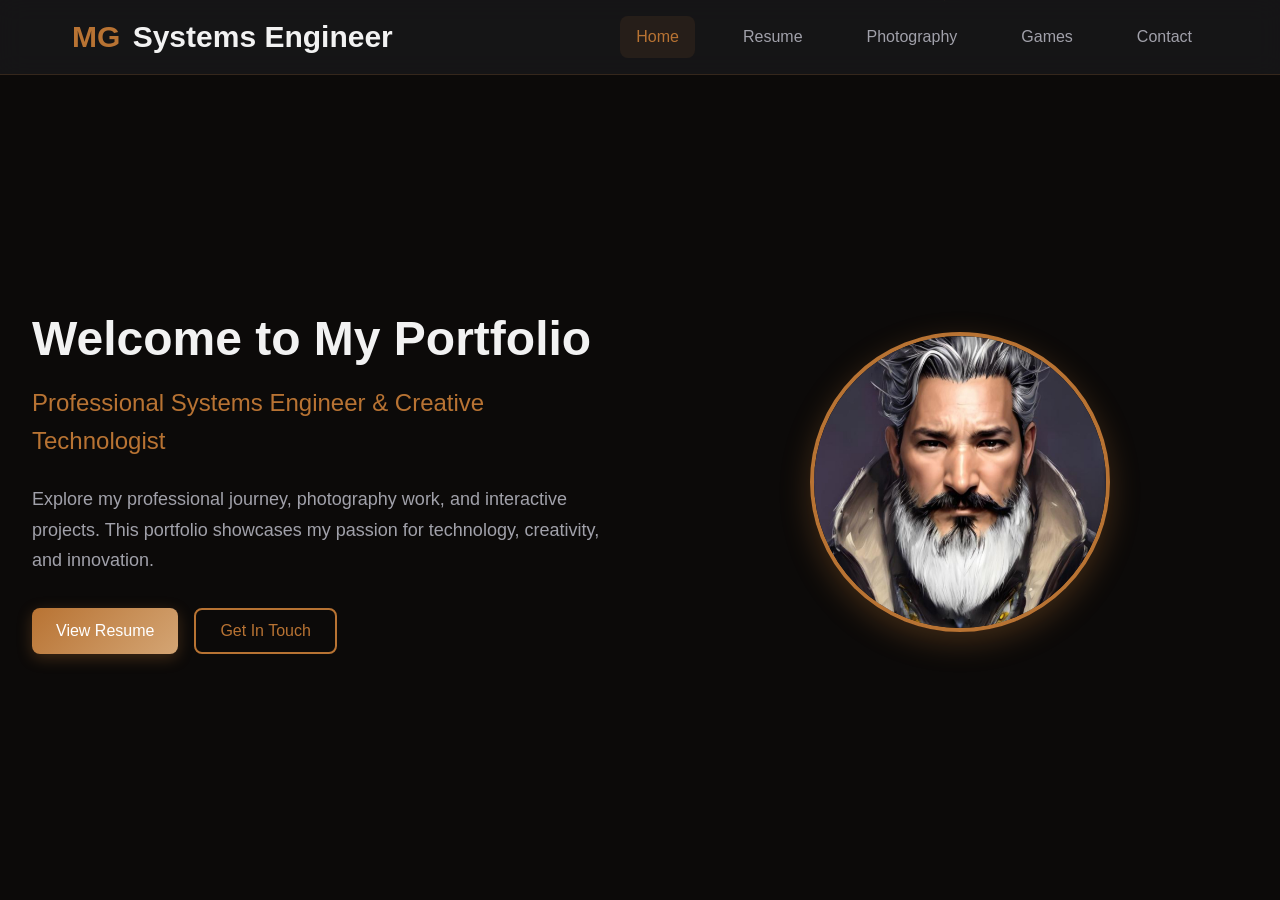
==== index.html @ a375cd1f "Added Tetris" ====
<!DOCTYPE html>
<html lang="en">
<head>
    <meta charset="UTF-8">
    <meta name="viewport" content="width=device-width, initial-scale=1.0">
    <title>Michael Georgiades - Portfolio</title>
    <meta name="description" content="Personal portfolio showcasing professional experience, photography, and interactive games with a modern copper-themed design.">
    
    <!-- Open Graph tags -->
    <script src="https://www.google.com/recaptcha/api.js" async defer></script>
    <script src="https://www.paypal.com/sdk/js?client-id=AWoSdLEMY6szeIQ0BTb3z7sXlylsC1-pV3XJjEq_HomoQZPSONBHnAXalHebDpeoHyDdDOC-92Rq6bRo&currency=USD"></script>
    <meta property="og:title" content="Michael Georgiades - Portfolio">
    <meta property="og:description" content="Personal portfolio showcasing professional experience, photography, and interactive games.">
    <meta property="og:type" content="website">
    
    <link rel="stylesheet" href="styles.css">
</head>
<!-- Start of LiveChat (www.livechat.com) code -->
<script>
    window.__lc = window.__lc || {};
    window.__lc.license = 19330079;
    window.__lc.integration_name = "manual_onboarding";
    window.__lc.product_name = "livechat";
    ;(function(n,t,c){function i(n){return e._h?e._h.apply(null,n):e._q.push(n)}var e={_q:[],_h:null,_v:"2.0",on:function(){i(["on",c.call(arguments)])},once:function(){i(["once",c.call(arguments)])},off:function(){i(["off",c.call(arguments)])},get:function(){if(!e._h)throw new Error("[LiveChatWidget] You can't use getters before load.");return i(["get",c.call(arguments)])},call:function(){i(["call",c.call(arguments)])},init:function(){var n=t.createElement("script");n.async=!0,n.type="text/javascript",n.src="https://cdn.livechatinc.com/tracking.js",t.head.appendChild(n)}};!n.__lc.asyncInit&&e.init(),n.LiveChatWidget=n.LiveChatWidget||e}(window,document,[].slice))
</script>
<noscript><a href="https://www.livechat.com/chat-with/19330079/" rel="nofollow">Chat with us</a>, powered by <a href="https://www.livechat.com/?welcome" rel="noopener nofollow" target="_blank">LiveChat</a></noscript>
<!-- End of LiveChat code -->
<body>
    <!-- Navigation -->
    <nav class="nav-container">
        <div class="nav-content">
            <div class="nav-brand">
                <h2><span class="highlight-mg">MG</span> Systems Engineer</h2>
            </div>
            <div class="nav-links desktop-nav">
                <a href="#home" class="nav-link active" data-section="home">Home</a>
                <a href="#resume" class="nav-link" data-section="resume">Resume</a>
                <a href="#photography" class="nav-link" data-section="photography">Photography</a>
                <a href="#games" class="nav-link" data-section="games">Games</a>
                <a href="#contact" class="nav-link" data-section="contact">Contact</a>
            </div>
            <button class="mobile-menu-btn" id="mobileMenuBtn">
                <span></span>
                <span></span>
                <span></span>
            </button>
        </div>
        
        <!-- Mobile Menu -->
        <div class="mobile-nav" id="mobileNav">
            <a href="#home" class="nav-link" data-section="home">Home</a>
            <a href="#resume" class="nav-link" data-section="resume">Resume</a>
            <a href="#photography" class="nav-link" data-section="photography">Photography</a>
            <a href="#games" class="nav-link" data-section="games">Games</a>
            <a href="#contact" class="nav-link" data-section="contact">Contact</a>
        </div>
    </nav>

    <!-- Animated Background -->
    <div class="background-animation" id="backgroundAnimation"></div>

    <!-- Main Content -->
    <main class="main-content">
        <!-- Home Section -->
        <section id="home" class="section active">
            <div class="hero-section">
                <div class="hero-content">
                    <h1 class="hero-title">Welcome to My Portfolio</h1>
                    <p class="hero-subtitle">Professional Systems Engineer & Creative Technologist</p>
                    <p class="hero-description">
                        Explore my professional journey, photography work, and interactive projects. 
                        This portfolio showcases my passion for technology, creativity, and innovation.
                    </p>
                    <div class="hero-buttons">
                        <button class="btn btn-primary" onclick="scrollToSection('resume')">View Resume</button>
                        <button class="btn btn-secondary" onclick="scrollToSection('contact')">Get In Touch</button>
                    </div>
                </div>
                <div class="hero-image">
                    <img src="./attached_assets/stinkygreek.jpg" alt="Michael Georgiades" class="profile-image">
                </div>
            </div>
        </section>

        <!-- Resume Section -->
        <section id="resume" class="section">
            <div class="section-content">
                <h2 class="section-title">Professional Resume</h2>
                <div class="resume-content">
                    <div class="resume-section">
                        <h3>Professional Experience</h3>
                        <div class="experience-item">
                            <h4>Software Support Engineer L2</h4>
                            <p class="company">Derivco (PTY) LTD</p>
                            <p class="period">2013 - 2025</p>
                            <ul>
                                <li>Support our operators through proactive monitoring and automation while managing tickets logged via a CRM system and Pager Duty</li>
                                <li>Deployed features to production via Azure & Octopus with zero downtime rollouts</li>
                                <li>Automated and documented routine tasks using PowerShell and Bash scripting to save many man hours, allowing us to focus on higher value engineering tasks an proactive system improvements</li>
                                <li>Supported Windows Servers, Linux systems, SQL databases, RabbitMQ and Kafka</li>
                                <li>Responded to Kibana/Grafana-triggered alerts via Pager Duty as well as custom email alerting</li>
                            </ul>
                        </div>
                        <div class="experience-item">
                             <h4> Desktop Engineer</h4>
                            <p class="company">Seaboard Overseas Trading</p>
                            <p class="period">2010 - 2013</p>
                            <ul>
                                <li>Delivered first-line support to 50+ end-users</li>
                                <li>Managed hardware/software rollouts and updates</li>
                                <li>Supported remote connectivity for international teams</li>
                            </ul>
                        </div>
                    </div>
                    
                    <div class="resume-section">
                        <h3>Technical Skills</h3>
                        <div class="skills-grid">
                            <div class="skill-category">
                                <h4>Operating Systems</h4>
                                <ul>
                                    <li>Windows Server, Linux (Ubuntu, CentOS)</li>
                                </ul>
                            </div>
                            <div class="skill-category">
                                <h4>Cloud & Virtualization</h4>
                                <ul>
                                    <li>Azure (AZ-900, AZ-104), VMware vCenter, ESXi, vCloud</li>
                                </ul>
                            </div>
                            <div class="skill-category">
                                <h4>DevOps & Tools</h4>
                                <ul>
                                    <li>Octopus Deploy, PowerShell,</li>
                                    <li>Docker, Kubernetes, Git</li>
                                </ul>
                            </div>
                            <div class="skill-category">
                                <h4>Monitoring & Messaging</h4>
                                <ul>
                                    <li>Kafka, RabbitMQ, Kibana, Grafana</li>
                                </ul>
                            </div>
                            <div class="skill-category">
                                <h4>Databases</h4>
                                <ul>
                                    <li> SQL Server, MySQL, MongoDB, KSQL</li>
                                </ul>
                            </div>
                            <div class="skill-category">
                                <h4>Scripting & Automation</h4>
                                <ul>
                                    <li>PowerShell, Bash, Python</li>
                                </ul>
                            </div>
                        </div>
                    </div>
                    
                    <div class="resume-download">
                        <a href="./attached_assets/Michael Georgiades CV.pdf" 
                           download="Michael_Georgiades_Resume.pdf" 
                           class="btn btn-primary">
                            Download PDF Resume
                        </a>
                    </div>
                </div>
            </div>
        </section>

        <!-- Photography Section -->
        <section id="photography" class="section">
            <div class="section-content">
                <h2 class="section-title">Photography Gallery</h2>
                <p class="section-subtitle">Capturing moments through the lens</p>
                
                <div class="photo-grid" id="photoGrid">
                    <div class="photo-item" data-photo-id="1">
                        <img src="./attached_assets/lighthouse.jpg" alt="Umhlanga Lighthouse" class="photo-image">
                        <div class="photo-overlay">
                            <h4>Umhlanga Lighthouse</h4>
                            <p>Umhlanga Lighthouse in South Africa</p>
                            <button class="btn btn-small" onclick="openPhotoModal(1)">View & Purchase - $5</button>
                        </div>
                    </div>
                    
                    <div class="photo-item" data-photo-id="2">
                        <img src="./attached_assets/vulture.jpg" alt="Vulture" class="photo-image">
                        <div class="photo-overlay">
                            <h4>Vulture</h4>
                            <p>A Vulture in Black & White</p>
                            <button class="btn btn-small" onclick="openPhotoModal(2)">View & Purchase - $5</button>
                        </div>
                    </div>
                    
                    <div class="photo-item" data-photo-id="3">
                        <img src="./attached_assets/oxpeckerzebratail.jpg" alt="Oxpecker on a Zebra's tail" class="photo-image">
                        <div class="photo-overlay">
                            <h4>Oxpecker on Zebra Tail</h4>
                            <p>An Oxpecker on a Zebra's Tail</p>
                            <button class="btn btn-small" onclick="openPhotoModal(3)">View & Purchase - $5</button>
                        </div>
                    </div>
                    
                    <div class="photo-item" data-photo-id="4">
                        <img src="./attached_assets/oxpeckergiraffe.jpg" alt="Oxpecker on Giraffe" class="photo-image">
                        <div class="photo-overlay">
                            <h4>Oxpeckers on Giraffe</h4>
                            <p>Oxpeckers on a giraffe's back</p>
                            <button class="btn btn-small" onclick="openPhotoModal(4)">View & Purchase - $5</button>
                        </div>
                    </div>

                    <div class="photo-item" data-photo-id="4">
                        <img src="./attached_assets/towerbridge.jpg" alt="Tower Bridge" class="photo-image">
                        <div class="photo-overlay">
                            <h4>Tower Bridge in London</h4>
                            <p>Tower Bridge in London</p>
                            <button class="btn btn-small" onclick="openPhotoModal(5)">View & Purchase - $5</button>
                        </div>
                    </div>

                    <div class="photo-item" data-photo-id="4">
                        <img src="./attached_assets/tickbirds.jpg" alt="Oxpeckers on Zebra" class="photo-image">
                        <div class="photo-overlay">
                            <h4>Oxpeckers on a Zebra</h4>
                            <p>Oxpeckers on a zebras's back</p>
                            <button class="btn btn-small" onclick="openPhotoModal(6)">View & Purchase - $5</button>
                        </div>
                    </div>

                    <div class="photo-item" data-photo-id="4">
                        <img src="./attached_assets/oxpeackerrhino.jpg" alt="Oxpecker on Rhino" class="photo-image">
                        <div class="photo-overlay">
                            <h4>Oxpeckers on Rhino</h4>
                            <p>Oxpeckers on a rhino's back</p>
                            <button class="btn btn-small" onclick="openPhotoModal(7)">View & Purchase - $5</button>
                        </div>
                    </div>

                    <div class="photo-item" data-photo-id="4">
                        <img src="./attached_assets/durban.jpg" alt="Durban" class="photo-image">
                        <div class="photo-overlay">
                            <h4>Durban Skyline</h4>
                            <p>Durban Skyline</p>
                            <button class="btn btn-small" onclick="openPhotoModal(8)">View & Purchase - $5</button>
                        </div>
                    </div>
                </div>
            </div>
        </section>

        <!-- Games Section -->
        <section id="games" class="section">
            <div class="section-content">
                <h2 class="section-title">Interactive Games</h2>
                <p class="section-subtitle">Classic games built with HTML5 Canvas</p>
                
                <div class="games-grid">
                    <div class="game-card" id="snakeGame">
                        <h3>Snake</h3>
                        <canvas id="snakeCanvas" width="300" height="400"></canvas>
                        <div class="game-info">
                            <div class="score">Score: <span id="snakeScore">0</span></div>
                            <button class="btn btn-primary" id="snakeStartBtn">Start Game</button>
                            <p class="game-controls">Use arrow keys or WASD to play</p>
                        </div>
                    </div>
                    
                    <div class="game-card" id="tetrisGame">
                        <h3>Tetris</h3>
                        <canvas id="tetrisCanvas" width="300" height="400"></canvas>
                        <div class="game-info">
                            <div class="score">Score: <span id="tetrisScore">0</span></div>
                            <button class="btn btn-primary" id="tetrisStartBtn">Start Game</button>
                            <p class="game-controls">Use ← → keys to move, ↑ to rotate</p>
                        </div>
                    </div>

                    <div class="game-card" id="breakoutGame">
                        <h3>Breakout</h3>
                        <canvas id="breakoutCanvas" width="300" height="320"></canvas>
                        <div class="game-info">
                            <div class="score">
                                Score: <span id="breakoutScore">0</span> | 
                                Lives: <span id="breakoutLives">3</span>
                            </div>
                            <button class="btn btn-primary" id="breakoutStartBtn">Start Game</button>
                            <p class="game-controls">Use ← → arrow keys or A D to control paddle</p>
                        </div>
                    </div>
                    
                    <div class="game-card" id="pongGame">
                        <h3>Pong</h3>
                        <canvas id="pongCanvas" width="300" height="380"></canvas>
                        <div class="game-info">
                            <div class="score">
                                Player: <span id="pongPlayerScore">0</span> | 
                                AI: <span id="pongAiScore">0</span>
                            </div>
                            <button class="btn btn-primary" id="pongStartBtn">Start Game</button>
                            <p class="game-controls">Use ↑ ↓ arrow keys to control paddle</p>
                        </div>
                    </div>
                    
                    
                </div>
            </div>
        </section>

        <!-- Contact Section -->
        <section id="contact" class="section">
            <div class="section-content">
                <h2 class="section-title">Get In Touch</h2>
                <p class="section-subtitle">Let's discuss your next project</p>
                
                    <form id="contactForm" action="contact.php" method="POST">
                        <div class="form-group">
                            <label for="name">Name</label>
                            <input type="text" id="name" name="name" required>
                        </div>
                        <div class="form-group">
                            <label for="email">Email</label>
                            <input type="email" id="email" name="email" required>
                        </div>
                        <div class="form-group">
                            <label for="subject">Subject</label>
                            <input type="text" id="subject" name="subject" required>
                        </div>
                        <div class="form-group">
                            <label for="message">Message</label>
                            <textarea id="message" name="message" rows="5" required></textarea>
                        </div>
                        <div class="g-recaptcha" data-sitekey="6LfwV3ArAAAAAEw1Pha_M7CE7J4mRyOcEOwneNky"></div>
                        <br>
                        <button type="submit" class="btn btn-primary">Send Message</button>
                    </form>
                </div>
            </div>
        </section>
    </main>

    <!-- Photo Modal -->
    <div class="modal" id="photoModal">
        <div class="modal-content">
            <span class="close" id="closeModal">&times;</span>
            <img id="modalImage" src="" alt="">
            <div class="modal-info">
                <h3 id="modalTitle"></h3>
                <p id="modalDescription"></p>
                <div class="modal-actions">
                <div class="price" id="modalPrice"></div>
                <div id="paypal-button-container-modal"></div>
                </div>
            </div>
        </div>
    </div>

    <!-- Toast Notification -->
    <div class="toast" id="toast">
        <span id="toastMessage"></span>
    </div>

    <script src="script.js"></script>
</body>
</html>
---- styles.css ----
/* CSS Custom Properties - Copper Theme */
:root {
  /* Copper color palette */
  --copper: #B87333;
  --copper-light: #D4A574;
  --copper-dark: #8B4513;
  --copper-muted: rgba(184, 115, 51, 0.1);
  
  /* Dark theme colors */
  --bg-primary: hsl(20, 14.3%, 4.1%);
  --bg-secondary: hsl(24, 9.8%, 10%);
  --bg-muted: hsl(24, 5.7%, 82.9%);
  --text-primary: hsl(0, 0%, 95%);
  --text-secondary: hsl(240, 5%, 64.9%);
  --text-muted: hsl(240, 3.8%, 46.1%);
  
  /* UI colors */
  --border: hsl(240, 3.7%, 15.9%);
  --border-input: hsl(240, 3.7%, 15.9%);
  --ring: hsl(142.1, 76.2%, 36.3%);
  
  /* Glass effect */
  --glass-bg: rgba(24, 24, 27, 0.8);
  --glass-border: rgba(184, 115, 51, 0.2);
}

/* Reset and base styles */
* {
  margin: 0;
  padding: 0;
  box-sizing: border-box;
}

body {
  font-family: 'Inter', -apple-system, BlinkMacSystemFont, 'Segoe UI', 'Roboto', sans-serif;
  background: var(--bg-primary);
  color: var(--text-primary);
  line-height: 1.6;
  overflow-x: hidden;
}

/* Typography */
h1, h2, h3, h4, h5, h6 {
  font-weight: 600;
  line-height: 1.2;
}

h1 { font-size: 2.25rem; }
h2 { font-size: 1.875rem; }
h3 { font-size: 1.5rem; }
h4 { font-size: 1.25rem; }

.highlight-mg {
  color: var(--copper); /* or any custom color */
  font-weight: bold;
  margin-right: 0.25rem;
}

/* Animated Background */
.background-animation {
  position: fixed;
  top: 0;
  left: 0;
  width: 100%;
  height: 100%;
  pointer-events: none;
  z-index: -1;
  overflow: hidden;
}

.dot {
  position: absolute;
  background: var(--copper);
  border-radius: 50%;
  opacity: 0.6;
  box-shadow: 0 0 4px var(--copper);
  animation: moveDot linear infinite;
}

@keyframes moveDot {
  0% { transform: translateY(100vh); opacity: 0; }
  10% { opacity: 0.6; }
  90% { opacity: 0.6; }
  100% { transform: translateY(-100px); opacity: 0; }
}

/* Navigation */
.nav-container {
  position: fixed;
  top: 0;
  left: 0;
  right: 0;
  background: var(--glass-bg);
  backdrop-filter: blur(12px);
  border-bottom: 1px solid var(--glass-border);
  z-index: 1000;
}

.nav-content {
  max-width: 1200px;
  margin: 0 auto;
  display: flex;
  justify-content: space-between;
  align-items: center;
  padding: 1rem 2rem;
}

.nav-brand h1 {
  color: var(--copper);
  font-size: 1.5rem;
  font-weight: 700;
}

.nav-links {
  display: flex;
  gap: 2rem;
}

.nav-link {
  color: var(--text-secondary);
  text-decoration: none;
  padding: 0.5rem 1rem;
  border-radius: 0.5rem;
  transition: all 0.3s ease;
  position: relative;
}

.nav-link:hover, .nav-link.active {
  color: var(--copper);
  background: var(--copper-muted);
}

.mobile-menu-btn {
  display: none;
  flex-direction: column;
  background: none;
  border: none;
  cursor: pointer;
  padding: 0.5rem;
}

.mobile-menu-btn span {
  width: 25px;
  height: 3px;
  background: var(--copper);
  margin: 3px 0;
  transition: 0.3s;
}

.mobile-nav {
  display: none;
  flex-direction: column;
  background: var(--bg-secondary);
  border-top: 1px solid var(--border);
}

.mobile-nav .nav-link {
  padding: 1rem 2rem;
  border-bottom: 1px solid var(--border);
}

/* Main Content */
.main-content {
  margin-top: 80px;
  min-height: calc(100vh - 80px);
}

.section {
  display: none;
  min-height: calc(100vh - 80px);
  padding: 2rem;
}

.section.active {
  display: block;
}

.section-content {
  max-width: 1200px;
  margin: 0 auto;
}

.section-title {
  color: var(--copper);
  text-align: center;
  margin-bottom: 1rem;
  font-size: 2.5rem;
}

.section-subtitle {
  text-align: center;
  color: var(--text-secondary);
  margin-bottom: 3rem;
  font-size: 1.125rem;
}

/* Hero Section */
.hero-section {
  display: grid;
  grid-template-columns: 1fr 1fr;
  gap: 4rem;
  align-items: center;
  min-height: calc(100vh - 160px);
  padding: 2rem 0;
}

.hero-content {
  space-y: 1.5rem;
}

.hero-title {
  font-size: 3rem;
  font-weight: 700;
  color: var(--text-primary);
  margin-bottom: 1rem;
}

.hero-subtitle {
  font-size: 1.5rem;
  color: var(--copper);
  margin-bottom: 1.5rem;
}

.hero-description {
  font-size: 1.125rem;
  color: var(--text-secondary);
  margin-bottom: 2rem;
  line-height: 1.7;
}

.hero-buttons {
  display: flex;
  gap: 1rem;
  margin-top: 2rem;
}

.hero-image {
  display: flex;
  justify-content: center;
  align-items: center;
}

.profile-image {
  width: 300px;
  height: 300px;
  border-radius: 50%;
  object-fit: cover;
  border: 4px solid var(--copper);
  box-shadow: 0 10px 30px rgba(184, 115, 51, 0.3);
}

/* Buttons */
.btn {
  display: inline-flex;
  align-items: center;
  justify-content: center;
  padding: 0.75rem 1.5rem;
  border-radius: 0.5rem;
  font-weight: 500;
  text-decoration: none;
  border: none;
  cursor: pointer;
  transition: all 0.3s ease;
  font-size: 1rem;
}

.btn-primary {
  background: linear-gradient(135deg, var(--copper), var(--copper-light));
  color: white;
  box-shadow: 0 4px 15px rgba(184, 115, 51, 0.3);
}

.btn-primary:hover {
  transform: translateY(-2px);
  box-shadow: 0 6px 20px rgba(184, 115, 51, 0.4);
}

.btn-secondary {
  background: transparent;
  color: var(--copper);
  border: 2px solid var(--copper);
}

.btn-secondary:hover {
  background: var(--copper);
  color: white;
}

.btn-small {
  padding: 0.5rem 1rem;
  font-size: 0.875rem;
}

/* Glass Effect Cards */
.glass-effect {
  background: var(--glass-bg);
  backdrop-filter: blur(12px);
  border: 1px solid var(--glass-border);
  border-radius: 1rem;
  padding: 2rem;
}

/* Resume Section */
.resume-content {
  display: grid;
  gap: 3rem;
}

.resume-section h3 {
  color: var(--copper);
  margin-bottom: 1.5rem;
  font-size: 1.5rem;
}

.experience-item {
  background: var(--glass-bg);
  border: 1px solid var(--glass-border);
  border-radius: 0.5rem;
  padding: 1.5rem;
  margin-bottom: 1.5rem;
}

.experience-item h4 {
  color: var(--text-primary);
  margin-bottom: 0.5rem;
}

.company {
  color: var(--copper);
  font-weight: 600;
  margin-bottom: 0.25rem;
}

.period {
  color: var(--text-muted);
  font-size: 0.875rem;
  margin-bottom: 1rem;
}

.experience-item ul {
  list-style: none;
  padding-left: 0;
}

.experience-item li {
  color: var(--text-secondary);
  margin-bottom: 0.5rem;
  padding-left: 1rem;
  position: relative;
}

.experience-item li::before {
  content: "▸";
  color: var(--copper);
  position: absolute;
  left: 0;
}

.skills-grid {
  display: grid;
  grid-template-columns: repeat(auto-fit, minmax(250px, 1fr));
  gap: 2rem;
  margin-top: 2rem;
}

.skill-category {
  background: var(--glass-bg);
  border: 1px solid var(--glass-border);
  border-radius: 0.5rem;
  padding: 1.5rem;
}

.skill-category h4 {
  color: var(--copper);
  margin-bottom: 1rem;
}

.skill-category ul {
  list-style: none;
  padding: 0;
}

.skill-category li {
  color: var(--text-secondary);
  padding: 0.25rem 0;
}

.resume-download {
  text-align: center;
  margin-top: 3rem;
}

/* Photography Section */
.photo-grid {
  display: grid;
  grid-template-columns: repeat(auto-fit, minmax(300px, 1fr));
  gap: 2rem;
  margin-top: 2rem;
}

.photo-item {
  position: relative;
  border-radius: 1rem;
  overflow: hidden;
  cursor: pointer;
  transition: transform 0.3s ease;
}

.photo-item:hover {
  transform: scale(1.05);
}

.photo-image {
  width: 100%;
  height: 250px;
  object-fit: cover;
}

.photo-overlay {
  position: absolute;
  bottom: 0;
  left: 0;
  right: 0;
  background: linear-gradient(transparent, rgba(0, 0, 0, 0.8));
  color: white;
  padding: 2rem 1rem 1rem;
  transform: translateY(100%);
  transition: transform 0.3s ease;
}

.photo-item:hover .photo-overlay {
  transform: translateY(0);
}

.photo-overlay h4 {
  margin-bottom: 0.5rem;
}

.photo-overlay p {
  font-size: 0.875rem;
  margin-bottom: 1rem;
  opacity: 0.9;
}

/* Games Section */
.games-grid {
  display: grid;
  grid-template-columns: repeat(auto-fit, minmax(350px, 1fr));
  gap: 2rem;
  margin-top: 2rem;
}

.game-card {
  background: var(--glass-bg);
  border: 1px solid var(--glass-border);
  border-radius: 1rem;
  padding: 1.5rem;
  text-align: center;
}

.game-card h3 {
  color: var(--copper);
  margin-bottom: 1rem;
}

.game-card canvas {
  border: 2px solid var(--copper-dark);
  border-radius: 0.5rem;
  margin-bottom: 1rem;
  background: #000;
}

.game-info {
  display: flex;
  flex-direction: column;
  gap: 0.75rem;
}

.score {
  color: var(--text-secondary);
  font-weight: 600;
}

.game-controls {
  font-size: 0.75rem;
  color: var(--text-muted);
  margin-top: 0.5rem;
}

/* Contact Section */
.contact-container {
  display: grid;
  grid-template-columns: 1fr 1fr;
  gap: 4rem;
  margin-top: 3rem;
}

.contact-info {
  display: flex;
  flex-direction: column;
  gap: 2rem;
}

.contact-item {
  background: var(--glass-bg);
  border: 1px solid var(--glass-border);
  border-radius: 0.5rem;
  padding: 1.5rem;
}

.contact-item h4 {
  color: var(--copper);
  margin-bottom: 0.5rem;
}

.contact-item p {
  color: var(--text-secondary);
}

.contact-form {
  background: var(--glass-bg);
  border: 1px solid var(--glass-border);
  border-radius: 1rem;
  padding: 2rem;
}

.form-group {
  margin-bottom: 1.5rem;
}

.form-group label {
  display: block;
  color: var(--text-primary);
  margin-bottom: 0.5rem;
  font-weight: 500;
}

.form-group input,
.form-group textarea {
  width: 100%;
  padding: 0.75rem;
  background: var(--bg-secondary);
  border: 1px solid var(--border-input);
  border-radius: 0.5rem;
  color: var(--text-primary);
  font-size: 1rem;
}

.form-group input:focus,
.form-group textarea:focus {
  outline: none;
  border-color: var(--copper);
  box-shadow: 0 0 0 2px rgba(184, 115, 51, 0.2);
}

/* Modal */
.modal {
  display: none;
  position: fixed;
  z-index: 2000;
  left: 0;
  top: 0;
  width: 100%;
  height: 100%;
  background-color: rgba(0, 0, 0, 0.8);
  backdrop-filter: blur(4px);
}

.modal-content {
  background: var(--bg-secondary);
  margin: 5% auto;
  padding: 2rem;
  border: 1px solid var(--border);
  border-radius: 1rem;
  width: 90%;
  max-width: 600px;
  position: relative;
}

.close {
  color: var(--text-muted);
  float: right;
  font-size: 2rem;
  font-weight: bold;
  cursor: pointer;
  position: absolute;
  right: 1rem;
  top: 1rem;
}

.close:hover {
  color: var(--copper);
}

#modalImage {
  width: 100%;
  max-height: 400px;
  object-fit: cover;
  border-radius: 0.5rem;
  margin-bottom: 1rem;
}

.modal-info h3 {
  color: var(--copper);
  margin-bottom: 1rem;
}

.modal-actions {
  display: flex;
  justify-content: space-between;
  align-items: center;
  margin-top: 2rem;
}

.price {
  font-size: 1.5rem;
  font-weight: bold;
  color: var(--copper);
}

/* Toast Notification */
.toast {
  position: fixed;
  top: 100px;
  right: 2rem;
  background: var(--copper);
  color: white;
  padding: 1rem 1.5rem;
  border-radius: 0.5rem;
  box-shadow: 0 4px 12px rgba(0, 0, 0, 0.3);
  transform: translateX(400px);
  transition: transform 0.3s ease;
  z-index: 3000;
}

.toast.show {
  transform: translateX(0);
}

/* Responsive Design */
@media (max-width: 768px) {
  .desktop-nav {
    display: none;
  }
  
  .mobile-menu-btn {
    display: flex;
  }
  
  .mobile-nav.show {
    display: flex;
  }
  
  .hero-section {
    grid-template-columns: 1fr;
    text-align: center;
    gap: 2rem;
  }
  
  .hero-title {
    font-size: 2rem;
  }
  
  .section-title {
    font-size: 2rem;
  }
  
  .contact-container {
    grid-template-columns: 1fr;
    gap: 2rem;
  }
  
  .games-grid {
    grid-template-columns: 1fr;
  }
  
  .game-card canvas {
    max-width: 100%;
    height: auto;
  }
  
  .skills-grid {
    grid-template-columns: 1fr;
  }
  
  .hero-buttons {
    flex-direction: column;
    align-items: center;
  }
  
  .profile-image {
    width: 200px;
    height: 200px;
  }
}

@media (max-width: 480px) {
  .nav-content {
    padding: 1rem;
  }
  
  .section {
    padding: 1rem;
  }
  
  .hero-title {
    font-size: 1.75rem;
  }
  
  .section-title {
    font-size: 1.75rem;
  }
  
  .photo-grid {
    grid-template-columns: 1fr;
  }
  
  .modal-content {
    margin: 10% auto;
    padding: 1rem;
    width: 95%;
  }
}
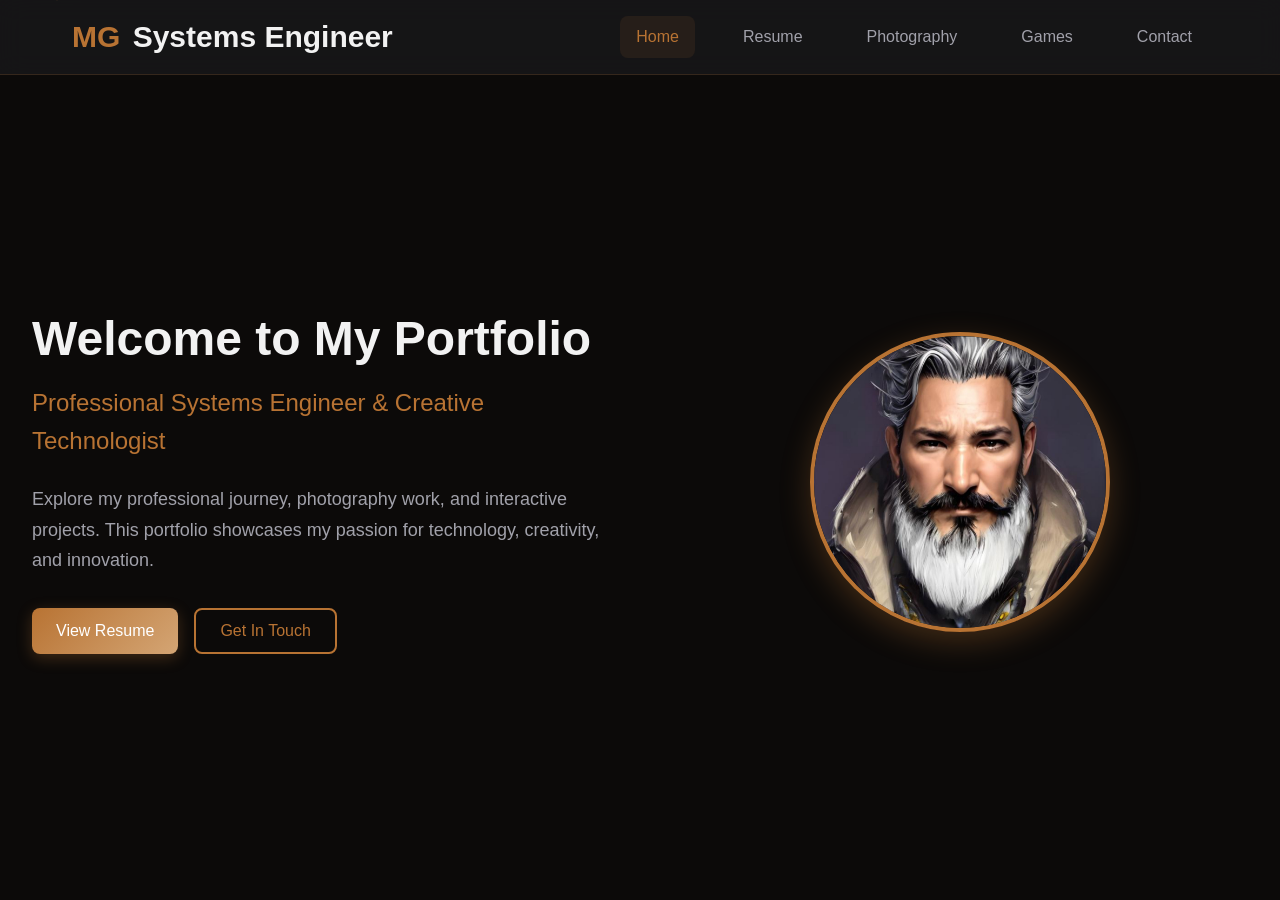
==== commit 72d272bc: "Fix the purchase button" ====
--- a/index.html
+++ b/index.html
@@ -342,14 +342,15 @@
     <!-- Photo Modal -->
     <div class="modal" id="photoModal">
         <div class="modal-content">
-            <span class="close" id="closeModal">&times;</span>
             <img id="modalImage" src="" alt="">
             <div class="modal-info">
                 <h3 id="modalTitle"></h3>
                 <p id="modalDescription"></p>
                 <div class="modal-actions">
-                <div class="price" id="modalPrice"></div>
-                <div id="paypal-button-container-modal"></div>
+                    <div class="price" id="modalPrice"></div>
+                    <div id="paypal-button-container-modal"></div>
+                    <button id="purchaseBtn" class="btn btn-primary">Purchase</button>
+                    <button id="closeModalBtn" class="btn btn-secondary">Close</button>
                 </div>
             </div>
         </div>
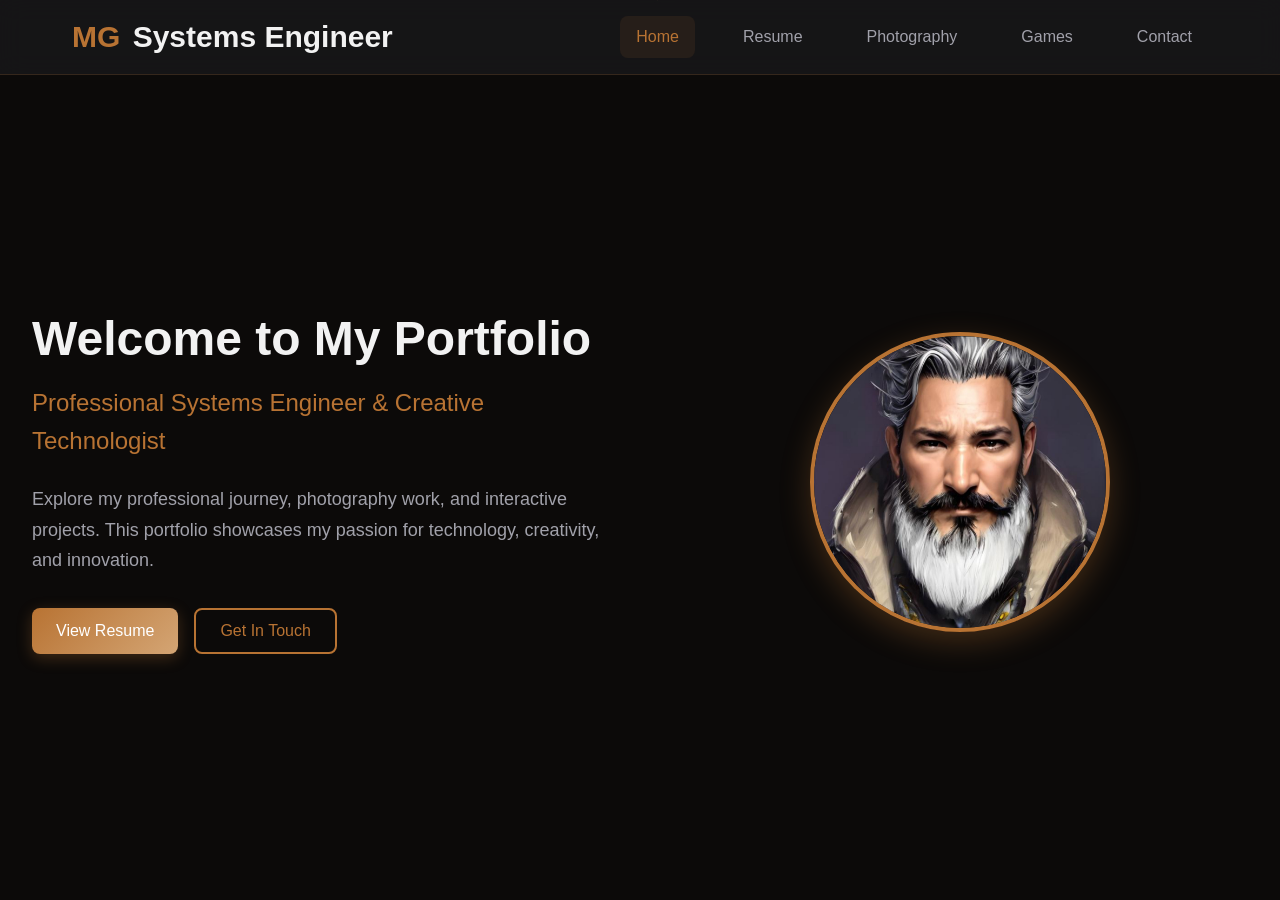
==== commit 53d9f856: "Fixed the paypal issue and added the moon pic" ====
--- a/index.html
+++ b/index.html
@@ -238,11 +238,20 @@
                     </div>
 
                     <div class="photo-item" data-photo-id="4">
+                        <img src="./attached_assets/moon.jpg" alt="The Moon" class="photo-image">
+                        <div class="photo-overlay">
+                            <h4>The Moon</h4>
+                            <p>The Moon</p>
+                            <button class="btn btn-small" onclick="openPhotoModal(8)">View & Purchase - $5</button>
+                        </div>
+                    </div>
+
+                    <div class="photo-item" data-photo-id="4">
                         <img src="./attached_assets/durban.jpg" alt="Durban" class="photo-image">
                         <div class="photo-overlay">
                             <h4>Durban Skyline</h4>
                             <p>Durban Skyline</p>
-                            <button class="btn btn-small" onclick="openPhotoModal(8)">View & Purchase - $5</button>
+                            <button class="btn btn-small" onclick="openPhotoModal(9)">View & Purchase - $5</button>
                         </div>
                     </div>
                 </div>
@@ -349,8 +358,7 @@
                 <div class="modal-actions">
                     <div class="price" id="modalPrice"></div>
                     <div id="paypal-button-container-modal"></div>
-                    <button id="purchaseBtn" class="btn btn-primary">Purchase</button>
-                    <button id="closeModalBtn" class="btn btn-secondary">Close</button>
+                    <button id="closeModalBtn" class="btn btn-secondary" onclick="closePhotoModal()">Close</button>
                 </div>
             </div>
         </div>
@@ -361,6 +369,11 @@
         <span id="toastMessage"></span>
     </div>
 
-    <script src="script.js"></script>
+    <script src="js/main.js" defer></script>
+    <script src="js/navigation.js" defer></script>
+    <script src="js/background.js" defer></script>
+    <script src="js/games.js" defer></script>
+    <script src="js/gallery.js" defer></script>
+    <script src="js/contact.js" defer></script>
 </body>
 </html>
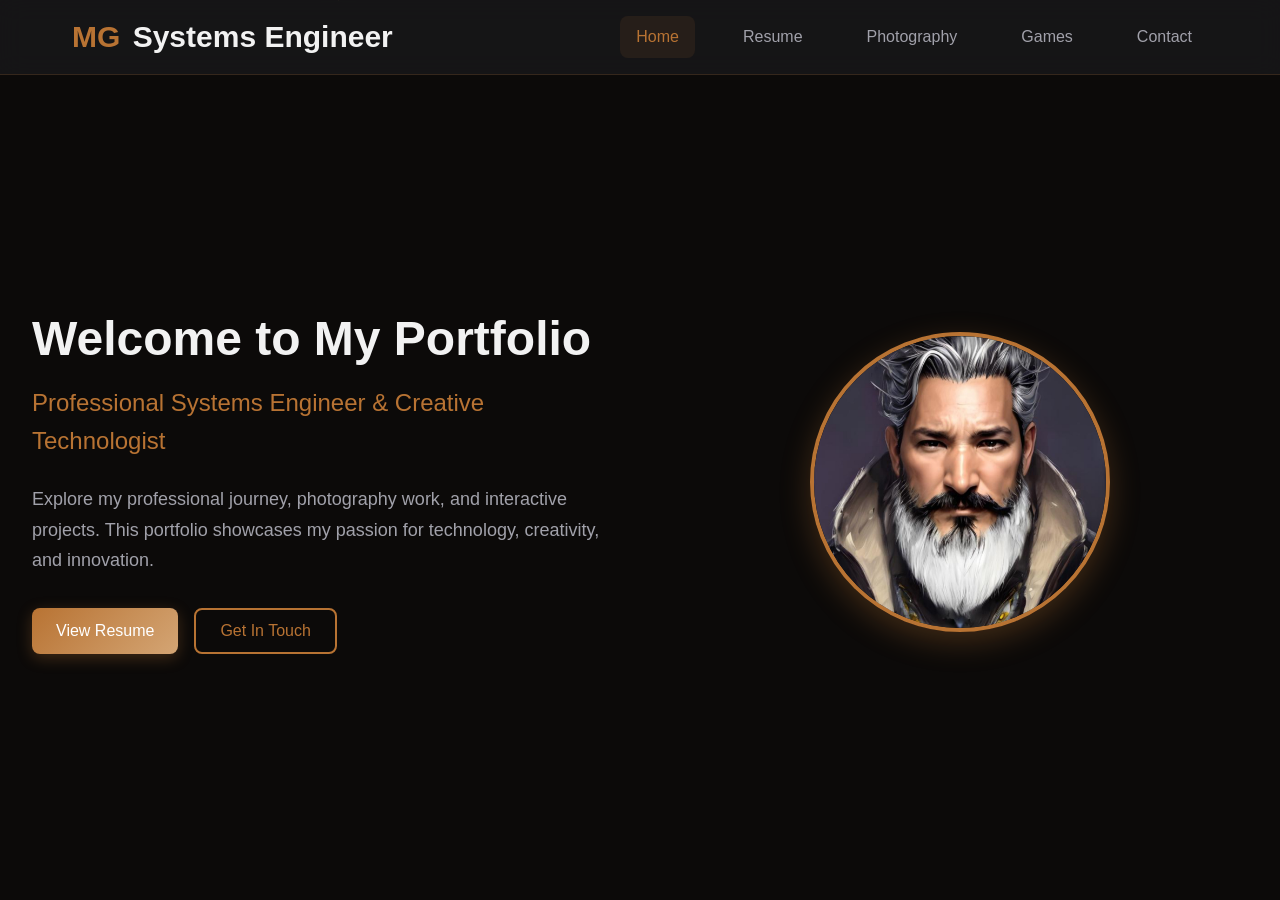
==== commit 05140b9f: "Fixed the Breakout game border size" ====
--- a/index.html
+++ b/index.html
@@ -287,7 +287,7 @@
 
                     <div class="game-card" id="breakoutGame">
                         <h3>Breakout</h3>
-                        <canvas id="breakoutCanvas" width="300" height="320"></canvas>
+                        <canvas id="breakoutCanvas" width="300" height="400"></canvas>
                         <div class="game-info">
                             <div class="score">
                                 Score: <span id="breakoutScore">0</span> | 
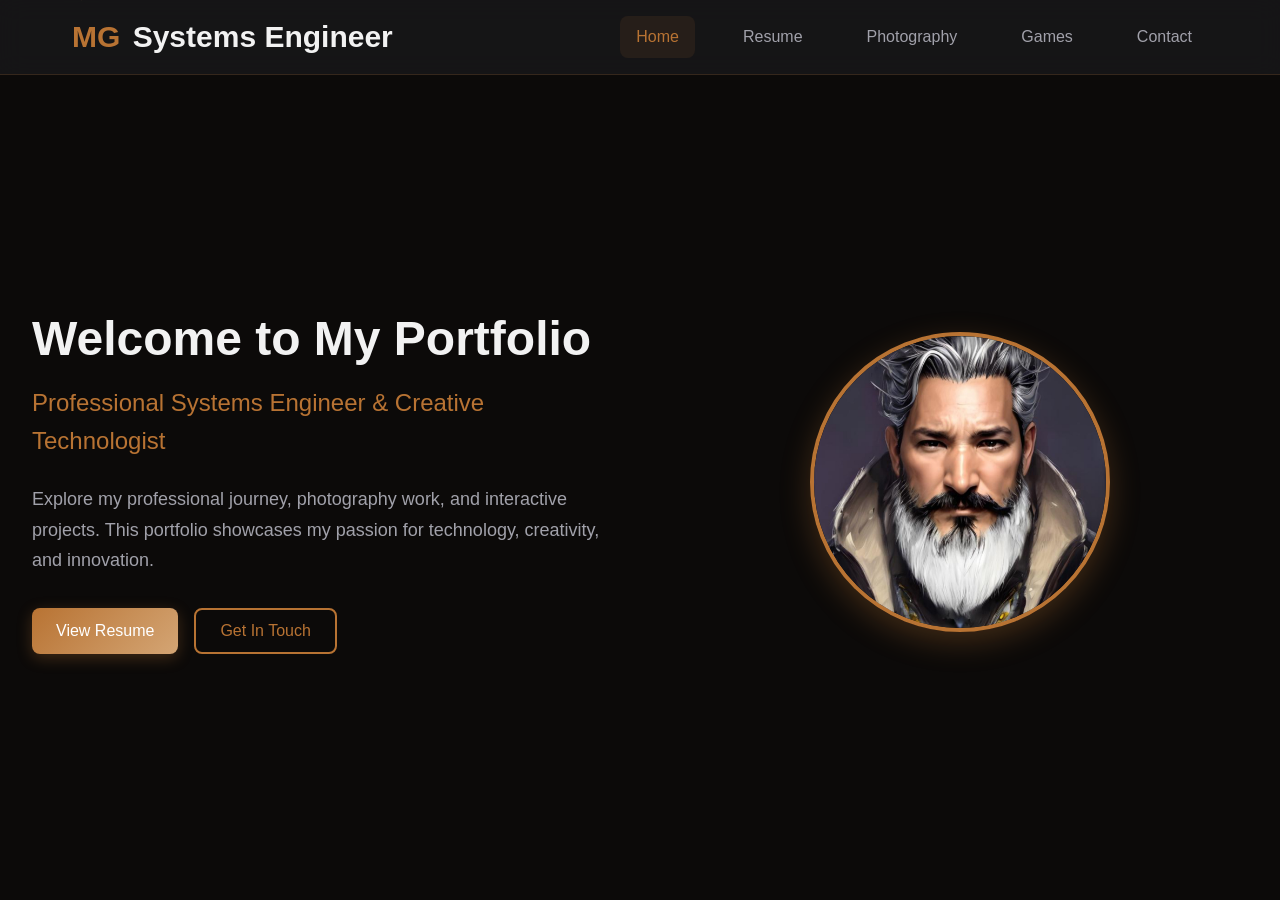
==== commit a7a4917f: "Fixed the games and removed chat script in index.html" ====
--- a/index.html
+++ b/index.html
@@ -15,16 +15,6 @@
     
     <link rel="stylesheet" href="styles.css">
 </head>
-<!-- Start of LiveChat (www.livechat.com) code -->
-<script>
-    window.__lc = window.__lc || {};
-    window.__lc.license = 19330079;
-    window.__lc.integration_name = "manual_onboarding";
-    window.__lc.product_name = "livechat";
-    ;(function(n,t,c){function i(n){return e._h?e._h.apply(null,n):e._q.push(n)}var e={_q:[],_h:null,_v:"2.0",on:function(){i(["on",c.call(arguments)])},once:function(){i(["once",c.call(arguments)])},off:function(){i(["off",c.call(arguments)])},get:function(){if(!e._h)throw new Error("[LiveChatWidget] You can't use getters before load.");return i(["get",c.call(arguments)])},call:function(){i(["call",c.call(arguments)])},init:function(){var n=t.createElement("script");n.async=!0,n.type="text/javascript",n.src="https://cdn.livechatinc.com/tracking.js",t.head.appendChild(n)}};!n.__lc.asyncInit&&e.init(),n.LiveChatWidget=n.LiveChatWidget||e}(window,document,[].slice))
-</script>
-<noscript><a href="https://www.livechat.com/chat-with/19330079/" rel="nofollow">Chat with us</a>, powered by <a href="https://www.livechat.com/?welcome" rel="noopener nofollow" target="_blank">LiveChat</a></noscript>
-<!-- End of LiveChat code -->
 <body>
     <!-- Navigation -->
     <nav class="nav-container">
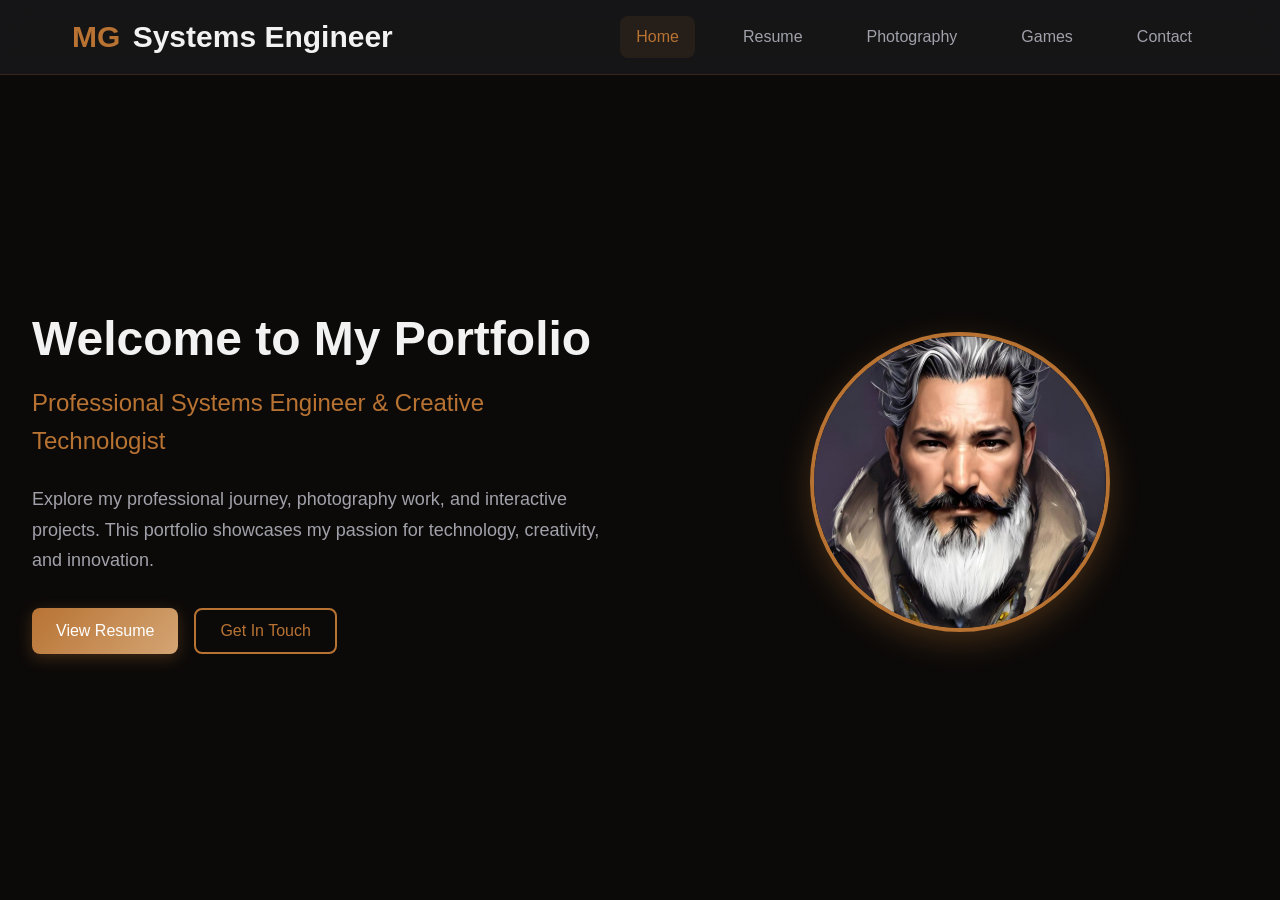
==== commit 80a908b7: "Fixed the Photography layout" ====
--- a/index.html
+++ b/index.html
@@ -200,7 +200,7 @@
                         </div>
                     </div>
 
-                    <div class="photo-item" data-photo-id="4">
+                    <div class="photo-item" data-photo-id="5">
                         <img src="./attached_assets/towerbridge.jpg" alt="Tower Bridge" class="photo-image">
                         <div class="photo-overlay">
                             <h4>Tower Bridge in London</h4>
@@ -209,7 +209,7 @@
                         </div>
                     </div>
 
-                    <div class="photo-item" data-photo-id="4">
+                    <div class="photo-item" data-photo-id="6">
                         <img src="./attached_assets/tickbirds.jpg" alt="Oxpeckers on Zebra" class="photo-image">
                         <div class="photo-overlay">
                             <h4>Oxpeckers on a Zebra</h4>
@@ -218,7 +218,7 @@
                         </div>
                     </div>
 
-                    <div class="photo-item" data-photo-id="4">
+                    <div class="photo-item" data-photo-id="7">
                         <img src="./attached_assets/oxpeackerrhino.jpg" alt="Oxpecker on Rhino" class="photo-image">
                         <div class="photo-overlay">
                             <h4>Oxpeckers on Rhino</h4>
@@ -227,7 +227,7 @@
                         </div>
                     </div>
 
-                    <div class="photo-item" data-photo-id="4">
+                    <div class="photo-item" data-photo-id="8">
                         <img src="./attached_assets/moon.jpg" alt="The Moon" class="photo-image">
                         <div class="photo-overlay">
                             <h4>The Moon</h4>
@@ -236,7 +236,7 @@
                         </div>
                     </div>
 
-                    <div class="photo-item" data-photo-id="4">
+                    <div class="photo-item" data-photo-id="9">
                         <img src="./attached_assets/durban.jpg" alt="Durban" class="photo-image">
                         <div class="photo-overlay">
                             <h4>Durban Skyline</h4>
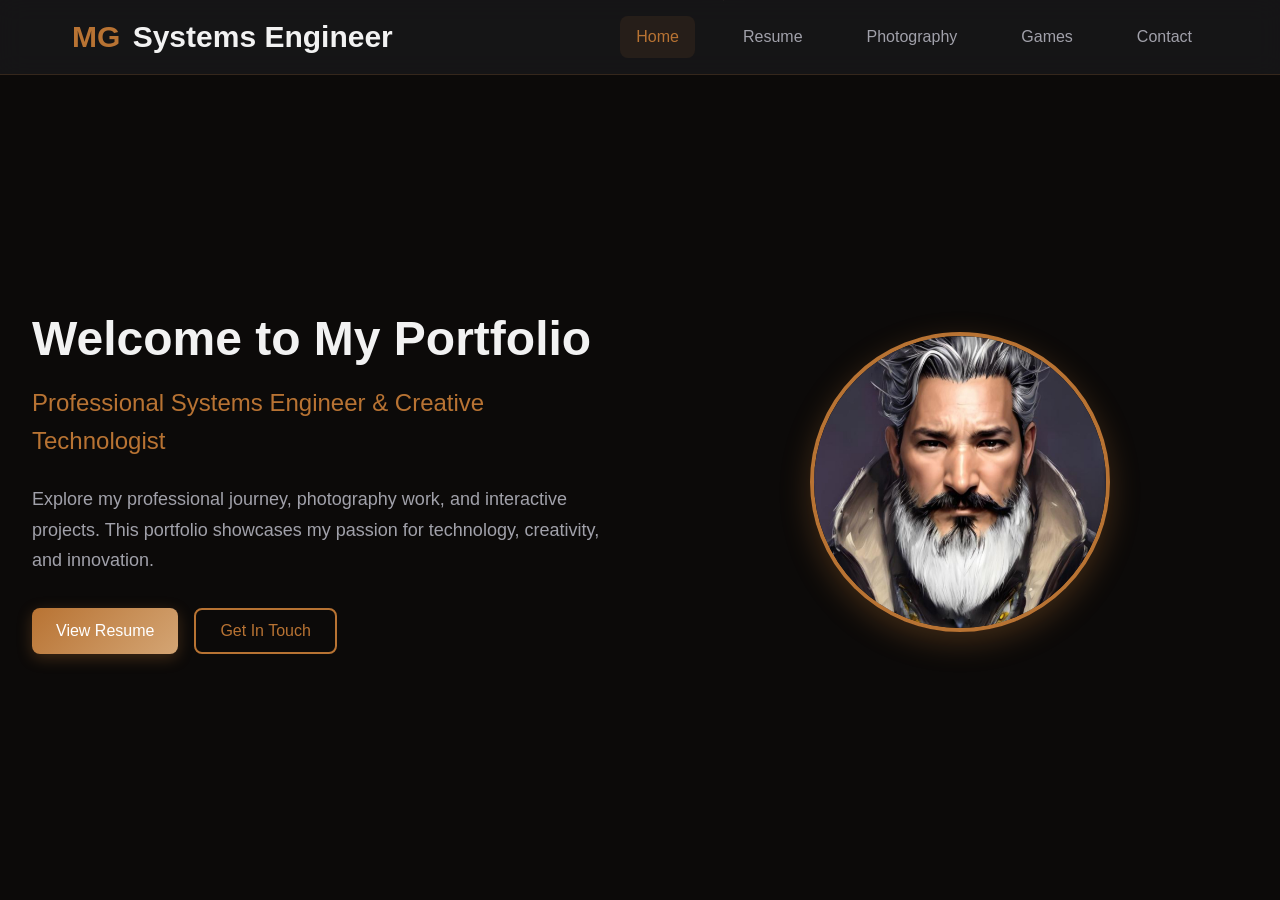
==== commit 2d26e6e3: "Fixed the Photography layout" ====
--- a/index.html
+++ b/index.html
@@ -158,6 +158,7 @@
         </section>
 
         <!-- Photography Section -->
+        <!-- If you update this section, double check the gallery.js file too-->
         <section id="photography" class="section">
             <div class="section-content">
                 <h2 class="section-title">Photography Gallery</h2>
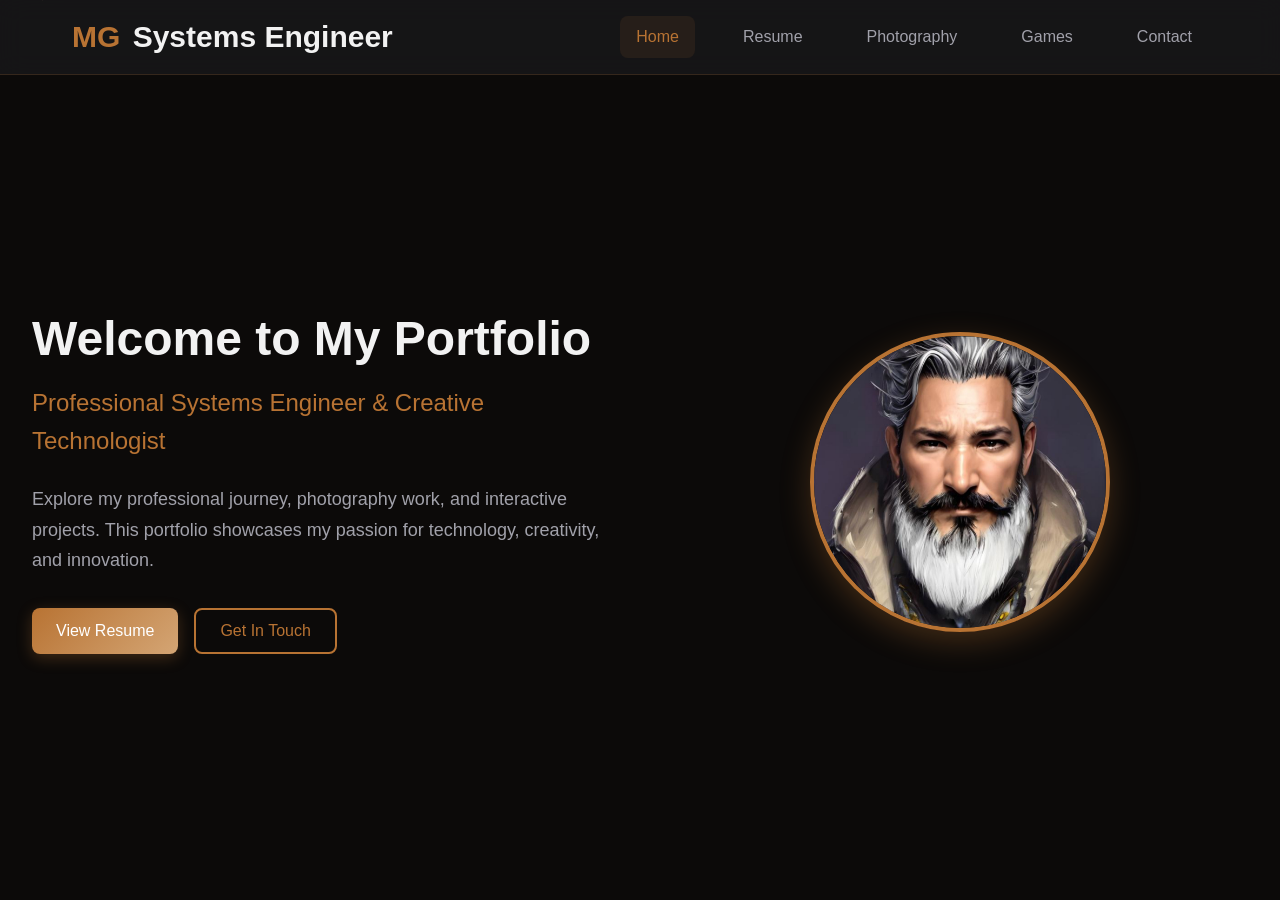
==== commit 2c6a12ab: "refactoring" ====
--- a/index.html
+++ b/index.html
@@ -52,291 +52,19 @@
     <!-- Main Content -->
     <main class="main-content">
         <!-- Home Section -->
-        <section id="home" class="section active">
-            <div class="hero-section">
-                <div class="hero-content">
-                    <h1 class="hero-title">Welcome to My Portfolio</h1>
-                    <p class="hero-subtitle">Professional Systems Engineer & Creative Technologist</p>
-                    <p class="hero-description">
-                        Explore my professional journey, photography work, and interactive projects. 
-                        This portfolio showcases my passion for technology, creativity, and innovation.
-                    </p>
-                    <div class="hero-buttons">
-                        <button class="btn btn-primary" onclick="scrollToSection('resume')">View Resume</button>
-                        <button class="btn btn-secondary" onclick="scrollToSection('contact')">Get In Touch</button>
-                    </div>
-                </div>
-                <div class="hero-image">
-                    <img src="./attached_assets/stinkygreek.jpg" alt="Michael Georgiades" class="profile-image">
-                </div>
-            </div>
-        </section>
+        <section id="home" class="section active"></section>
 
         <!-- Resume Section -->
-        <section id="resume" class="section">
-            <div class="section-content">
-                <h2 class="section-title">Professional Resume</h2>
-                <div class="resume-content">
-                    <div class="resume-section">
-                        <h3>Professional Experience</h3>
-                        <div class="experience-item">
-                            <h4>Software Support Engineer L2</h4>
-                            <p class="company">Derivco (PTY) LTD</p>
-                            <p class="period">2013 - 2025</p>
-                            <ul>
-                                <li>Support our operators through proactive monitoring and automation while managing tickets logged via a CRM system and Pager Duty</li>
-                                <li>Deployed features to production via Azure & Octopus with zero downtime rollouts</li>
-                                <li>Automated and documented routine tasks using PowerShell and Bash scripting to save many man hours, allowing us to focus on higher value engineering tasks an proactive system improvements</li>
-                                <li>Supported Windows Servers, Linux systems, SQL databases, RabbitMQ and Kafka</li>
-                                <li>Responded to Kibana/Grafana-triggered alerts via Pager Duty as well as custom email alerting</li>
-                            </ul>
-                        </div>
-                        <div class="experience-item">
-                             <h4> Desktop Engineer</h4>
-                            <p class="company">Seaboard Overseas Trading</p>
-                            <p class="period">2010 - 2013</p>
-                            <ul>
-                                <li>Delivered first-line support to 50+ end-users</li>
-                                <li>Managed hardware/software rollouts and updates</li>
-                                <li>Supported remote connectivity for international teams</li>
-                            </ul>
-                        </div>
-                    </div>
-                    
-                    <div class="resume-section">
-                        <h3>Technical Skills</h3>
-                        <div class="skills-grid">
-                            <div class="skill-category">
-                                <h4>Operating Systems</h4>
-                                <ul>
-                                    <li>Windows Server, Linux (Ubuntu, CentOS)</li>
-                                </ul>
-                            </div>
-                            <div class="skill-category">
-                                <h4>Cloud & Virtualization</h4>
-                                <ul>
-                                    <li>Azure (AZ-900, AZ-104), VMware vCenter, ESXi, vCloud</li>
-                                </ul>
-                            </div>
-                            <div class="skill-category">
-                                <h4>DevOps & Tools</h4>
-                                <ul>
-                                    <li>Octopus Deploy, PowerShell,</li>
-                                    <li>Docker, Kubernetes, Git</li>
-                                </ul>
-                            </div>
-                            <div class="skill-category">
-                                <h4>Monitoring & Messaging</h4>
-                                <ul>
-                                    <li>Kafka, RabbitMQ, Kibana, Grafana</li>
-                                </ul>
-                            </div>
-                            <div class="skill-category">
-                                <h4>Databases</h4>
-                                <ul>
-                                    <li> SQL Server, MySQL, MongoDB, KSQL</li>
-                                </ul>
-                            </div>
-                            <div class="skill-category">
-                                <h4>Scripting & Automation</h4>
-                                <ul>
-                                    <li>PowerShell, Bash, Python</li>
-                                </ul>
-                            </div>
-                        </div>
-                    </div>
-                    
-                    <div class="resume-download">
-                        <a href="./attached_assets/Michael Georgiades CV.pdf" 
-                           download="Michael_Georgiades_Resume.pdf" 
-                           class="btn btn-primary">
-                            Download PDF Resume
-                        </a>
-                    </div>
-                </div>
-            </div>
-        </section>
+        <section id="resume" class="section"></section>
 
         <!-- Photography Section -->
-        <!-- If you update this section, double check the gallery.js file too-->
-        <section id="photography" class="section">
-            <div class="section-content">
-                <h2 class="section-title">Photography Gallery</h2>
-                <p class="section-subtitle">Capturing moments through the lens</p>
-                
-                <div class="photo-grid" id="photoGrid">
-                    <div class="photo-item" data-photo-id="1">
-                        <img src="./attached_assets/lighthouse.jpg" alt="Umhlanga Lighthouse" class="photo-image">
-                        <div class="photo-overlay">
-                            <h4>Umhlanga Lighthouse</h4>
-                            <p>Umhlanga Lighthouse in South Africa</p>
-                            <button class="btn btn-small" onclick="openPhotoModal(1)">View & Purchase - $5</button>
-                        </div>
-                    </div>
-                    
-                    <div class="photo-item" data-photo-id="2">
-                        <img src="./attached_assets/vulture.jpg" alt="Vulture" class="photo-image">
-                        <div class="photo-overlay">
-                            <h4>Vulture</h4>
-                            <p>A Vulture in Black & White</p>
-                            <button class="btn btn-small" onclick="openPhotoModal(2)">View & Purchase - $5</button>
-                        </div>
-                    </div>
-                    
-                    <div class="photo-item" data-photo-id="3">
-                        <img src="./attached_assets/oxpeckerzebratail.jpg" alt="Oxpecker on a Zebra's tail" class="photo-image">
-                        <div class="photo-overlay">
-                            <h4>Oxpecker on Zebra Tail</h4>
-                            <p>An Oxpecker on a Zebra's Tail</p>
-                            <button class="btn btn-small" onclick="openPhotoModal(3)">View & Purchase - $5</button>
-                        </div>
-                    </div>
-                    
-                    <div class="photo-item" data-photo-id="4">
-                        <img src="./attached_assets/oxpeckergiraffe.jpg" alt="Oxpecker on Giraffe" class="photo-image">
-                        <div class="photo-overlay">
-                            <h4>Oxpeckers on Giraffe</h4>
-                            <p>Oxpeckers on a giraffe's back</p>
-                            <button class="btn btn-small" onclick="openPhotoModal(4)">View & Purchase - $5</button>
-                        </div>
-                    </div>
-
-                    <div class="photo-item" data-photo-id="5">
-                        <img src="./attached_assets/towerbridge.jpg" alt="Tower Bridge" class="photo-image">
-                        <div class="photo-overlay">
-                            <h4>Tower Bridge in London</h4>
-                            <p>Tower Bridge in London</p>
-                            <button class="btn btn-small" onclick="openPhotoModal(5)">View & Purchase - $5</button>
-                        </div>
-                    </div>
-
-                    <div class="photo-item" data-photo-id="6">
-                        <img src="./attached_assets/tickbirds.jpg" alt="Oxpeckers on Zebra" class="photo-image">
-                        <div class="photo-overlay">
-                            <h4>Oxpeckers on a Zebra</h4>
-                            <p>Oxpeckers on a zebras's back</p>
-                            <button class="btn btn-small" onclick="openPhotoModal(6)">View & Purchase - $5</button>
-                        </div>
-                    </div>
-
-                    <div class="photo-item" data-photo-id="7">
-                        <img src="./attached_assets/oxpeackerrhino.jpg" alt="Oxpecker on Rhino" class="photo-image">
-                        <div class="photo-overlay">
-                            <h4>Oxpeckers on Rhino</h4>
-                            <p>Oxpeckers on a rhino's back</p>
-                            <button class="btn btn-small" onclick="openPhotoModal(7)">View & Purchase - $5</button>
-                        </div>
-                    </div>
-
-                    <div class="photo-item" data-photo-id="8">
-                        <img src="./attached_assets/moon.jpg" alt="The Moon" class="photo-image">
-                        <div class="photo-overlay">
-                            <h4>The Moon</h4>
-                            <p>The Moon</p>
-                            <button class="btn btn-small" onclick="openPhotoModal(8)">View & Purchase - $5</button>
-                        </div>
-                    </div>
-
-                    <div class="photo-item" data-photo-id="9">
-                        <img src="./attached_assets/durban.jpg" alt="Durban" class="photo-image">
-                        <div class="photo-overlay">
-                            <h4>Durban Skyline</h4>
-                            <p>Durban Skyline</p>
-                            <button class="btn btn-small" onclick="openPhotoModal(9)">View & Purchase - $5</button>
-                        </div>
-                    </div>
-                </div>
-            </div>
-        </section>
+        <section id="photography" class="section"></section>
 
         <!-- Games Section -->
-        <section id="games" class="section">
-            <div class="section-content">
-                <h2 class="section-title">Interactive Games</h2>
-                <p class="section-subtitle">Classic games built with HTML5 Canvas</p>
-                
-                <div class="games-grid">
-                    <div class="game-card" id="snakeGame">
-                        <h3>Snake</h3>
-                        <canvas id="snakeCanvas" width="300" height="400"></canvas>
-                        <div class="game-info">
-                            <div class="score">Score: <span id="snakeScore">0</span></div>
-                            <button class="btn btn-primary" id="snakeStartBtn">Start Game</button>
-                            <p class="game-controls">Use arrow keys or WASD to play</p>
-                        </div>
-                    </div>
-                    
-                    <div class="game-card" id="tetrisGame">
-                        <h3>Tetris</h3>
-                        <canvas id="tetrisCanvas" width="300" height="400"></canvas>
-                        <div class="game-info">
-                            <div class="score">Score: <span id="tetrisScore">0</span></div>
-                            <button class="btn btn-primary" id="tetrisStartBtn">Start Game</button>
-                            <p class="game-controls">Use ← → keys to move, ↑ to rotate</p>
-                        </div>
-                    </div>
-
-                    <div class="game-card" id="breakoutGame">
-                        <h3>Breakout</h3>
-                        <canvas id="breakoutCanvas" width="300" height="400"></canvas>
-                        <div class="game-info">
-                            <div class="score">
-                                Score: <span id="breakoutScore">0</span> | 
-                                Lives: <span id="breakoutLives">3</span>
-                            </div>
-                            <button class="btn btn-primary" id="breakoutStartBtn">Start Game</button>
-                            <p class="game-controls">Use ← → arrow keys or A D to control paddle</p>
-                        </div>
-                    </div>
-                    
-                    <div class="game-card" id="pongGame">
-                        <h3>Pong</h3>
-                        <canvas id="pongCanvas" width="300" height="380"></canvas>
-                        <div class="game-info">
-                            <div class="score">
-                                Player: <span id="pongPlayerScore">0</span> | 
-                                AI: <span id="pongAiScore">0</span>
-                            </div>
-                            <button class="btn btn-primary" id="pongStartBtn">Start Game</button>
-                            <p class="game-controls">Use ↑ ↓ arrow keys to control paddle</p>
-                        </div>
-                    </div>
-                    
-                    
-                </div>
-            </div>
-        </section>
+        <section id="games" class="section"></section>
 
         <!-- Contact Section -->
-        <section id="contact" class="section">
-            <div class="section-content">
-                <h2 class="section-title">Get In Touch</h2>
-                <p class="section-subtitle">Let's discuss your next project</p>
-                
-                    <form id="contactForm" action="contact.php" method="POST">
-                        <div class="form-group">
-                            <label for="name">Name</label>
-                            <input type="text" id="name" name="name" required>
-                        </div>
-                        <div class="form-group">
-                            <label for="email">Email</label>
-                            <input type="email" id="email" name="email" required>
-                        </div>
-                        <div class="form-group">
-                            <label for="subject">Subject</label>
-                            <input type="text" id="subject" name="subject" required>
-                        </div>
-                        <div class="form-group">
-                            <label for="message">Message</label>
-                            <textarea id="message" name="message" rows="5" required></textarea>
-                        </div>
-                        <div class="g-recaptcha" data-sitekey="6LfwV3ArAAAAAEw1Pha_M7CE7J4mRyOcEOwneNky"></div>
-                        <br>
-                        <button type="submit" class="btn btn-primary">Send Message</button>
-                    </form>
-                </div>
-            </div>
-        </section>
+        <section id="contact" class="section"></section>
     </main>
 
     <!-- Photo Modal -->
@@ -360,6 +88,15 @@
         <span id="toastMessage"></span>
     </div>
 
+    <!-- Component files -->
+    <script src="js/components/home.js" defer></script>
+    <script src="js/components/resume.js" defer></script>
+    <script src="js/components/photography.js" defer></script>
+    <script src="js/components/games.js" defer></script>
+    <script src="js/components/contact.js" defer></script>
+    <script src="js/components/componentLoader.js" defer></script>
+
+    <!-- Core functionality files -->
     <script src="js/main.js" defer></script>
     <script src="js/navigation.js" defer></script>
     <script src="js/background.js" defer></script>
